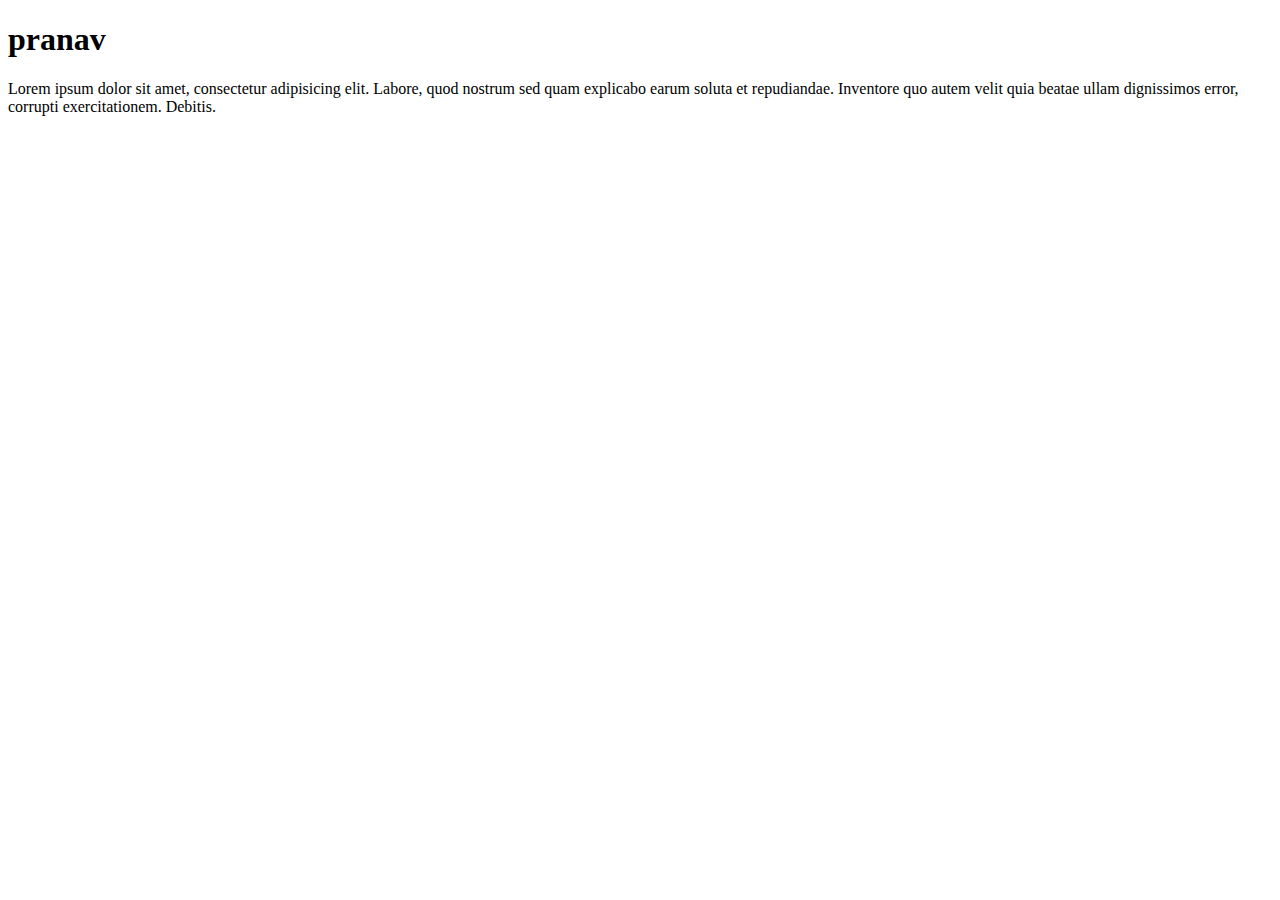
==== index.html @ f0851233 "opop" ====
<!DOCTYPE html>
<html lang="en">
<head>
    <meta charset="UTF-8">
    <meta name="viewport" content="width=device-width, initial-scale=1.0">
    <title>Document</title>
</head>
<body>
    <h1>pranav</h1>
    <p>Lorem ipsum dolor sit amet, consectetur adipisicing elit. Labore, quod nostrum sed quam explicabo earum soluta et repudiandae. Inventore quo autem velit quia beatae ullam dignissimos error, corrupti exercitationem. Debitis.</p>
</body>
</html>
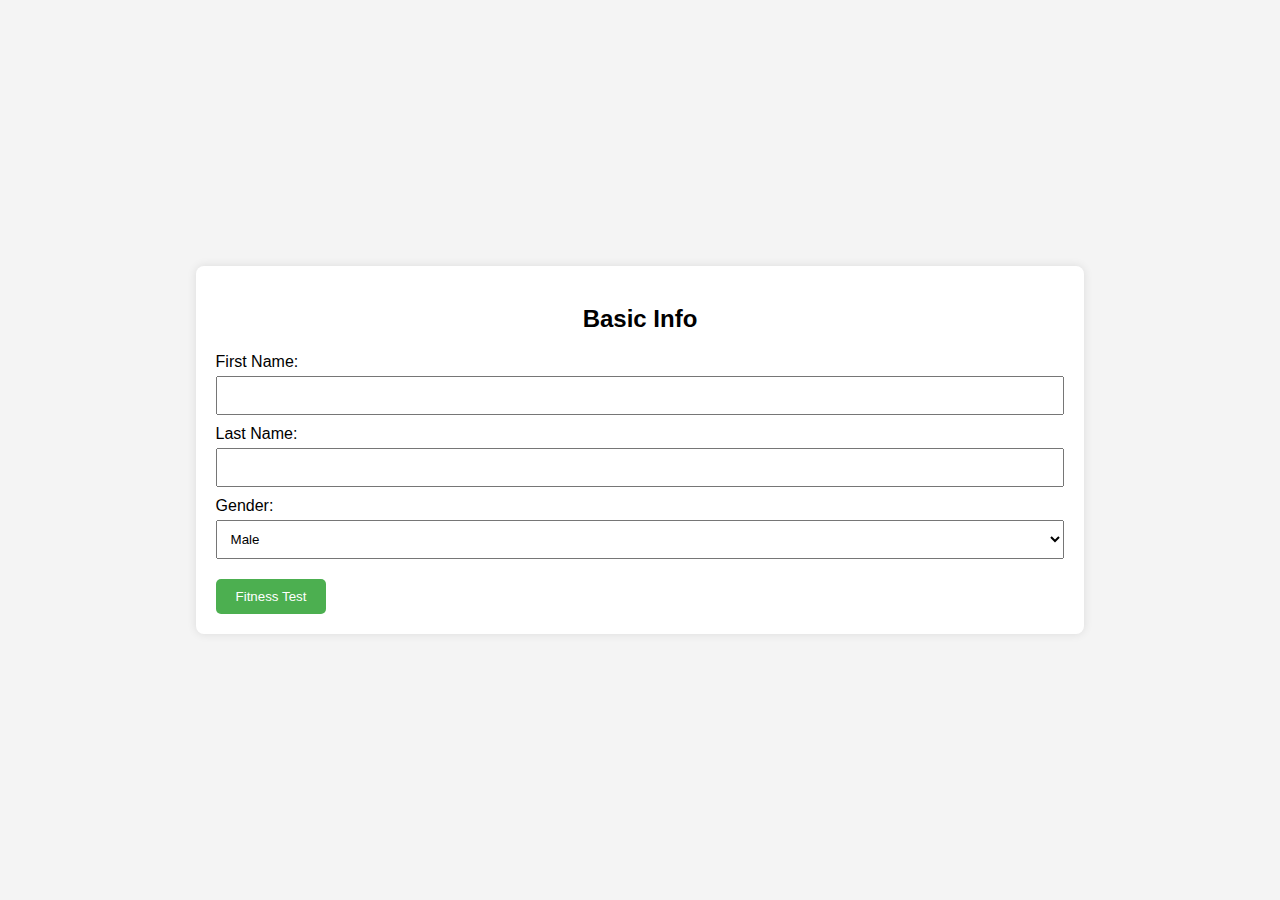
==== commit fc5bc030: "form" ====
--- a/index.html
+++ b/index.html
@@ -3,10 +3,148 @@
 <head>
     <meta charset="UTF-8">
     <meta name="viewport" content="width=device-width, initial-scale=1.0">
-    <title>Document</title>
+    <title>Styled Multi-Page Form</title>
+  <link rel="stylesheet" href="https://cdnjs.cloudflare.com/ajax/libs/font-awesome/6.5.0/css/all.min.css" integrity="sha512-Avb2QiuDEEvB4bZJYdft2mNjVShBftLdPG8FJ0V7irTLQ8Uo0qcPxh4Plq7G5tGm0rU+1SPhVotteLpBERwTkw==" crossorigin="anonymous" referrerpolicy="no-referrer" />
+
+    <style>
+        body {
+            font-family: Arial, sans-serif;
+            background-color: #f4f4f4;
+            margin: 0;
+            padding: 0;
+            display: flex;
+            justify-content: center;
+            align-items: center;
+            height: 100vh;
+        }
+
+        #formContainer {
+            background-color: #fff;
+            border-radius: 8px;
+            box-shadow: 0 0 10px rgba(0, 0, 0, 0.1);
+            overflow: hidden;
+        }
+
+        .formPage {
+            display: flex;
+            flex-direction: column;
+            align-items: center;
+            padding: 20px;
+            box-sizing: border-box;
+        }
+
+        h2 {
+            margin-bottom: 20px;
+        }
+
+        label {
+            margin-top: 10px;
+        }
+
+        input, select {
+            width: 100%;
+            padding: 10px;
+            margin-top: 5px;
+            margin-bottom: 10px;
+            box-sizing: border-box;
+        }
+
+        button {
+            background-color: #4caf50;
+            color: white;
+            border: none;
+            padding: 10px 20px;
+            border-radius: 5px;
+            cursor: pointer;
+            margin-top: 10px;
+        }
+
+        #result {
+            display: none; /* Set to 'none' initially */
+            margin-top: 20px;
+            padding: 20px;
+            background-color: #f0f0f0;
+            border-radius: 5px;
+        }
+    </style>
 </head>
 <body>
-    <h1>pranav</h1>
-    <p>Lorem ipsum dolor sit amet, consectetur adipisicing elit. Labore, quod nostrum sed quam explicabo earum soluta et repudiandae. Inventore quo autem velit quia beatae ullam dignissimos error, corrupti exercitationem. Debitis.</p>
+
+<div id="formContainer">
+    <div class="formPage" id="page1">
+        <h2>Basic Info</h2>
+        <form id="formPage1">
+            <label for="firstName">First Name:</label>
+            <input type="text" id="firstName" name="firstName" required>
+
+            <label for="lastName">Last Name:</label>
+            <input type="text" id="lastName" name="lastName" required>
+
+            <label for="gender">Gender:</label>
+            <select id="gender" name="gender" required>
+                <option value="male">Male</option>
+                <option value="female">Female</option>
+                <option value="other">Other</option>
+            </select>
+
+            <button type="button" onclick="nextPage()">Fitness Test</button>
+        </form>
+    </div>
+
+    <div class="formPage" id="page2" style="display: none;">
+        <h2>Fitness-Test</h2>
+        <form id="formPage2">
+            <label for="option1">Running in Km:</label>
+            <select id="option1" name="option1" required>
+                <option value="" selected>--Select--</option>
+                <option value="1">1Km</option>
+                <option value="2">2Km</option>
+                <option value="5">5km</option>
+            </select>
+
+            <label for="option2">Pushup in Count</label>
+            <select id="option2" name="option2" required>
+                <option value="" selected>--Select--</option>
+                <option value="5">5</option>
+                <option value="10">10</option>
+                <option value="20">20</option>
+            </select>
+
+            <button type="button" onclick="submitForm()">Submit</button>
+            <button type="button" onclick="previousPage()">Previous</button>
+        </form>
+    </div>
+
+    <div id="result">
+        <h2>Result</h2>
+        <p id="resultText">Total points you get: <span id="totalPoints"></span></p>
+        <p>Your Weightage average: <span id="weightageAverage"></span></p>
+    </div>
+</div>
+
+<script>
+    function nextPage() {
+        document.getElementById('page1').style.display = 'none';
+        document.getElementById('page2').style.display = 'flex';
+    }
+
+    function previousPage() {
+        document.getElementById('page2').style.display = 'none';
+        document.getElementById('page1').style.display = 'flex';
+    }
+
+    function submitForm() {
+        var runningValue = parseInt(document.getElementById('option1').value, 10) || 0;
+        var pushupValue = parseInt(document.getElementById('option2').value, 10) || 0;
+
+        var totalPoints = runningValue * 5 + pushupValue * 1;
+        var weightageAverage = runningValue * 5 + pushupValue * 7;
+
+        document.getElementById('totalPoints').innerText = totalPoints;
+        document.getElementById('weightageAverage').innerText = weightageAverage;
+        document.getElementById('result').style.display = 'block'; // Set to 'block' to make it visible
+    }
+</script>
+
 </body>
-</html>+</html>
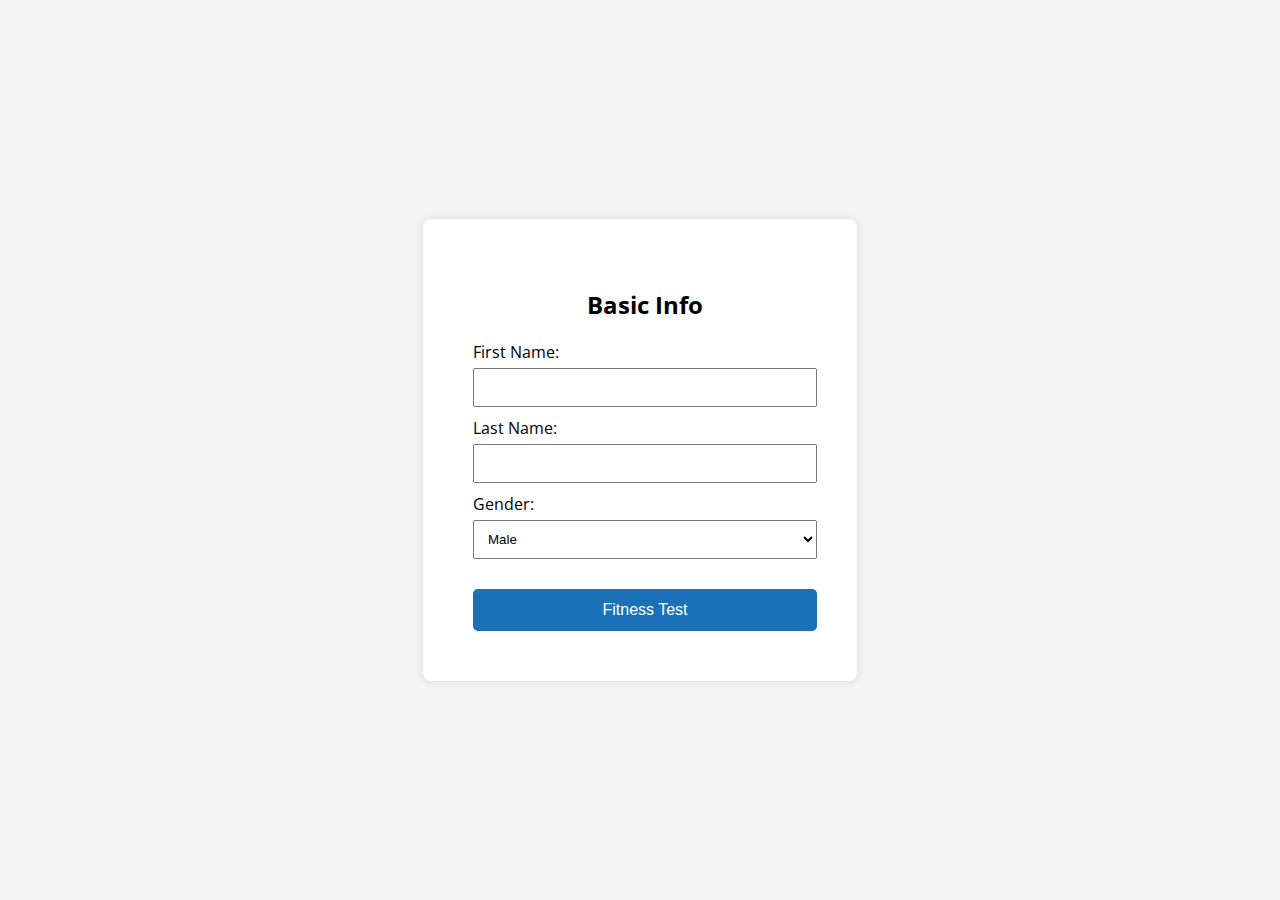
==== commit e33a4d74: "added result page" ====
--- a/index.html
+++ b/index.html
@@ -4,69 +4,13 @@
     <meta charset="UTF-8">
     <meta name="viewport" content="width=device-width, initial-scale=1.0">
     <title>Styled Multi-Page Form</title>
-  <link rel="stylesheet" href="https://cdnjs.cloudflare.com/ajax/libs/font-awesome/6.5.0/css/all.min.css" integrity="sha512-Avb2QiuDEEvB4bZJYdft2mNjVShBftLdPG8FJ0V7irTLQ8Uo0qcPxh4Plq7G5tGm0rU+1SPhVotteLpBERwTkw==" crossorigin="anonymous" referrerpolicy="no-referrer" />
+    <link rel="stylesheet" href="style.css">
 
-    <style>
-        body {
-            font-family: Arial, sans-serif;
-            background-color: #f4f4f4;
-            margin: 0;
-            padding: 0;
-            display: flex;
-            justify-content: center;
-            align-items: center;
-            height: 100vh;
-        }
-
-        #formContainer {
-            background-color: #fff;
-            border-radius: 8px;
-            box-shadow: 0 0 10px rgba(0, 0, 0, 0.1);
-            overflow: hidden;
-        }
-
-        .formPage {
-            display: flex;
-            flex-direction: column;
-            align-items: center;
-            padding: 20px;
-            box-sizing: border-box;
-        }
-
-        h2 {
-            margin-bottom: 20px;
-        }
-
-        label {
-            margin-top: 10px;
-        }
-
-        input, select {
-            width: 100%;
-            padding: 10px;
-            margin-top: 5px;
-            margin-bottom: 10px;
-            box-sizing: border-box;
-        }
-
-        button {
-            background-color: #4caf50;
-            color: white;
-            border: none;
-            padding: 10px 20px;
-            border-radius: 5px;
-            cursor: pointer;
-            margin-top: 10px;
-        }
-
-        #result {
-            display: none; /* Set to 'none' initially */
-            margin-top: 20px;
-            padding: 20px;
-            background-color: #f0f0f0;
-            border-radius: 5px;
-        }
-    </style>
+    <link rel="stylesheet" href="https://cdnjs.cloudflare.com/ajax/libs/font-awesome/6.5.1/css/all.min.css" integrity="sha512-DTOQO9RWCH3ppGqcWaEA1BIZOC6xxalwEsw9c2QQeAIftl+Vegovlnee1c9QX4TctnWMn13TZye+giMm8e2LwA==" crossorigin="anonymous" referrerpolicy="no-referrer" />
+    
+    <link rel="preconnect" href="https://fonts.googleapis.com">
+<link rel="preconnect" href="https://fonts.gstatic.com" crossorigin>
+<link href="https://fonts.googleapis.com/css2?family=Open+Sans:ital,wght@0,300;0,400;0,500;0,600;0,700;0,800;1,300;1,400;1,500;1,600;1,700;1,800&family=Roboto+Slab:wght@100;200;300;400;500;600;700;800;900&display=swap" rel="stylesheet">
 </head>
 <body>
 
@@ -87,19 +31,20 @@
                 <option value="other">Other</option>
             </select>
 
-            <button type="button" onclick="nextPage()">Fitness Test</button>
+            <button class="btn1" type="button" onclick="nextPage()">Fitness Test</button>
         </form>
     </div>
 
     <div class="formPage" id="page2" style="display: none;">
-        <h2>Fitness-Test</h2>
+        <button class="btn2" type="button" onclick="previousPage()"><i class="fa-solid fa-arrow-left" ></i></button>
+        <h2>Fitness Test</h2>
         <form id="formPage2">
             <label for="option1">Running in Km:</label>
             <select id="option1" name="option1" required>
                 <option value="" selected>--Select--</option>
                 <option value="1">1Km</option>
                 <option value="2">2Km</option>
-                <option value="5">5km</option>
+                <option value="4">5km</option>
             </select>
 
             <label for="option2">Pushup in Count</label>
@@ -110,41 +55,30 @@
                 <option value="20">20</option>
             </select>
 
-            <button type="button" onclick="submitForm()">Submit</button>
-            <button type="button" onclick="previousPage()">Previous</button>
+            <button class="btn1" type="button" onclick="submitForm()">Submit</button>
+            
         </form>
     </div>
 
-    <div id="result">
-        <h2>Result</h2>
+    <div class="formPage" id="page3" style="display: none;">
+        <h2>Fitness Test Result</h2>
         <p id="resultText">Total points you get: <span id="totalPoints"></span></p>
-        <p>Your Weightage average: <span id="weightageAverage"></span></p>
+        <p>Your Total Weightage: <span id="weightageAverage"></span></p>
+
+        <p>Grade: <span id="grade"></span></p>
+
+        <p>Result: <span id="pre"></span></p>
+
+        <button class="btn1" type="button" onclick="previousPage()">Previous</button>
+
+        
+        
     </div>
+    
 </div>
 
-<script>
-    function nextPage() {
-        document.getElementById('page1').style.display = 'none';
-        document.getElementById('page2').style.display = 'flex';
-    }
 
-    function previousPage() {
-        document.getElementById('page2').style.display = 'none';
-        document.getElementById('page1').style.display = 'flex';
-    }
-
-    function submitForm() {
-        var runningValue = parseInt(document.getElementById('option1').value, 10) || 0;
-        var pushupValue = parseInt(document.getElementById('option2').value, 10) || 0;
-
-        var totalPoints = runningValue * 5 + pushupValue * 1;
-        var weightageAverage = runningValue * 5 + pushupValue * 7;
-
-        document.getElementById('totalPoints').innerText = totalPoints;
-        document.getElementById('weightageAverage').innerText = weightageAverage;
-        document.getElementById('result').style.display = 'block'; // Set to 'block' to make it visible
-    }
-</script>
+<script src="script.js"></script>
 
 </body>
 </html>
--- a/style.css
+++ b/style.css
@@ -0,0 +1,103 @@
+/* styles.css */
+body {
+    font-family: 'Open Sans', sans-serif;
+    background-color: #f4f4f4;
+    margin: 0;
+    padding: 0;
+    display: flex;
+    justify-content: center;
+    align-items: center;
+    height: 100vh;
+}
+
+#formContainer {
+    background-color: #fff;
+    border-radius: 8px;
+    box-shadow: 0 0 10px rgba(0, 0, 0, 0.1);
+    overflow: hidden;
+    width: 30%;
+    margin: o auto;
+    padding:30px 20px 30px 30px;
+}
+
+.formPage {
+    display: flex;
+    flex-direction: column;
+    align-items: center;
+    padding: 20px;
+    
+}
+
+h2 {
+    margin-bottom: 20px;
+}
+
+label {
+    margin-top: 10px;
+}
+
+input, select {
+    width: 100%;
+    padding: 10px;
+    margin-top: 5px;
+    margin-bottom: 10px;
+    box-sizing: border-box;
+}
+
+.btn1 {
+    background-color: #1a71b7;
+    color: white;
+    border: none;
+    padding: 12px 25px;
+    border-radius: 5px;
+    cursor: pointer;
+    margin-top: 10px;
+    font-size: 16px;
+    margin-top: 20px;
+    width: 100%;
+    
+}
+.btn2{
+   border: none;
+   padding: 10px;
+   background-color: #fff;
+   position: relative; left: -15em;
+   
+}
+.btn2 i{
+    font-size: 25px;
+    font-weight: bolder;
+    
+}
+
+#result {
+    display: none;
+    margin-top: 20px;
+    padding: 20px;
+    background-color: #f0f0f0;
+    border-radius: 5px;
+}
+
+#page3 {
+    display: none;
+}
+
+#page3 h2 {
+    margin-bottom: 20px;
+}
+
+#page3 p {
+    margin-top: 10px;
+}
+
+#page3 span {
+    font-weight: bold;
+}
+
+#page3 {
+    display: none;
+    margin-top: 20px;
+    padding: 20px;
+    background-color: #f0f0f0;
+    border-radius: 5px;
+}